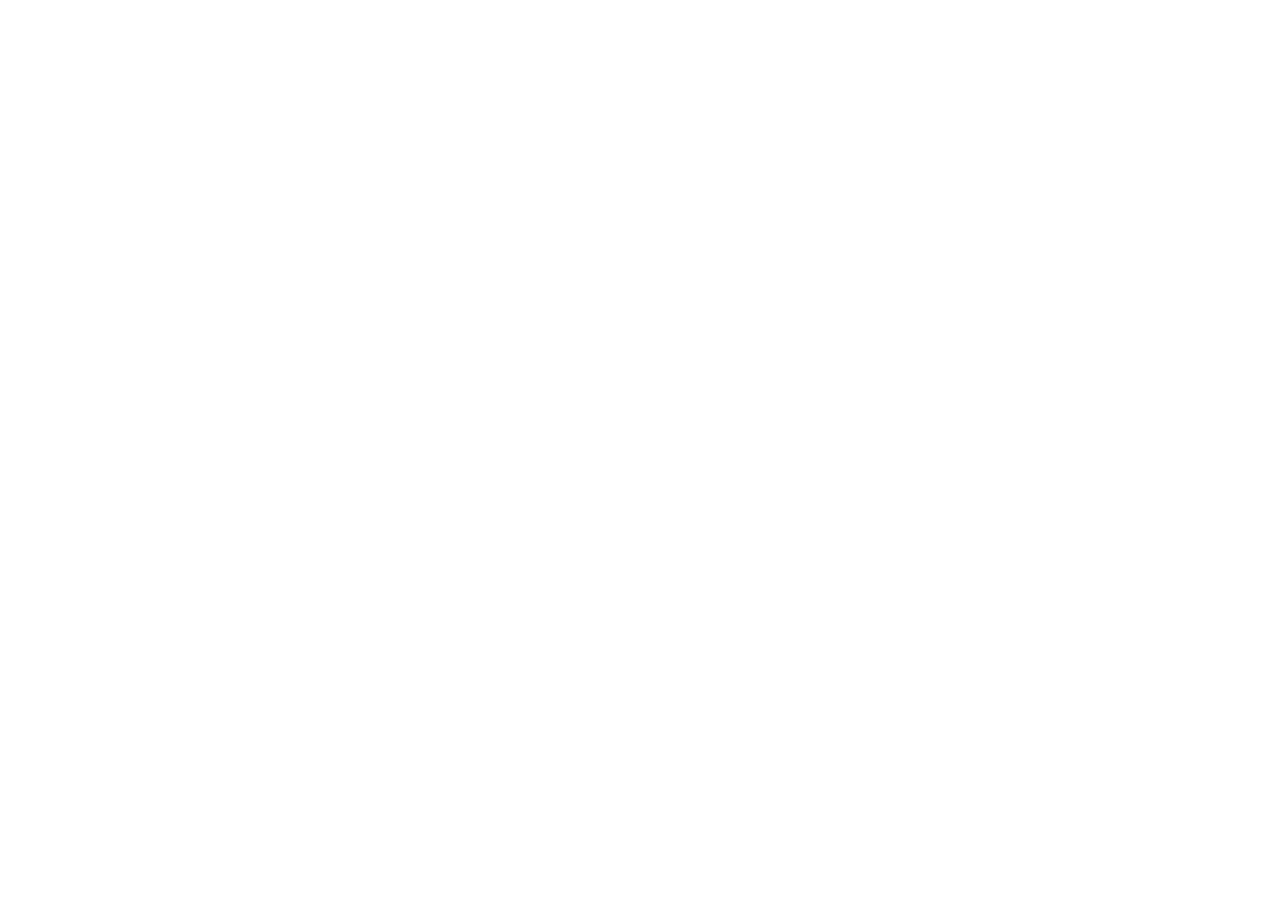
==== index.html @ d44c93f8 "initial commit" ====
<!DOCTYPE html>
<html lang="en">
<head>
    <meta charset="UTF-8">
    <meta name="viewport" content="width=device-width, initial-scale=1.0">
    <title>Home page</title>
</head>
<body>
    
</body>
</html>
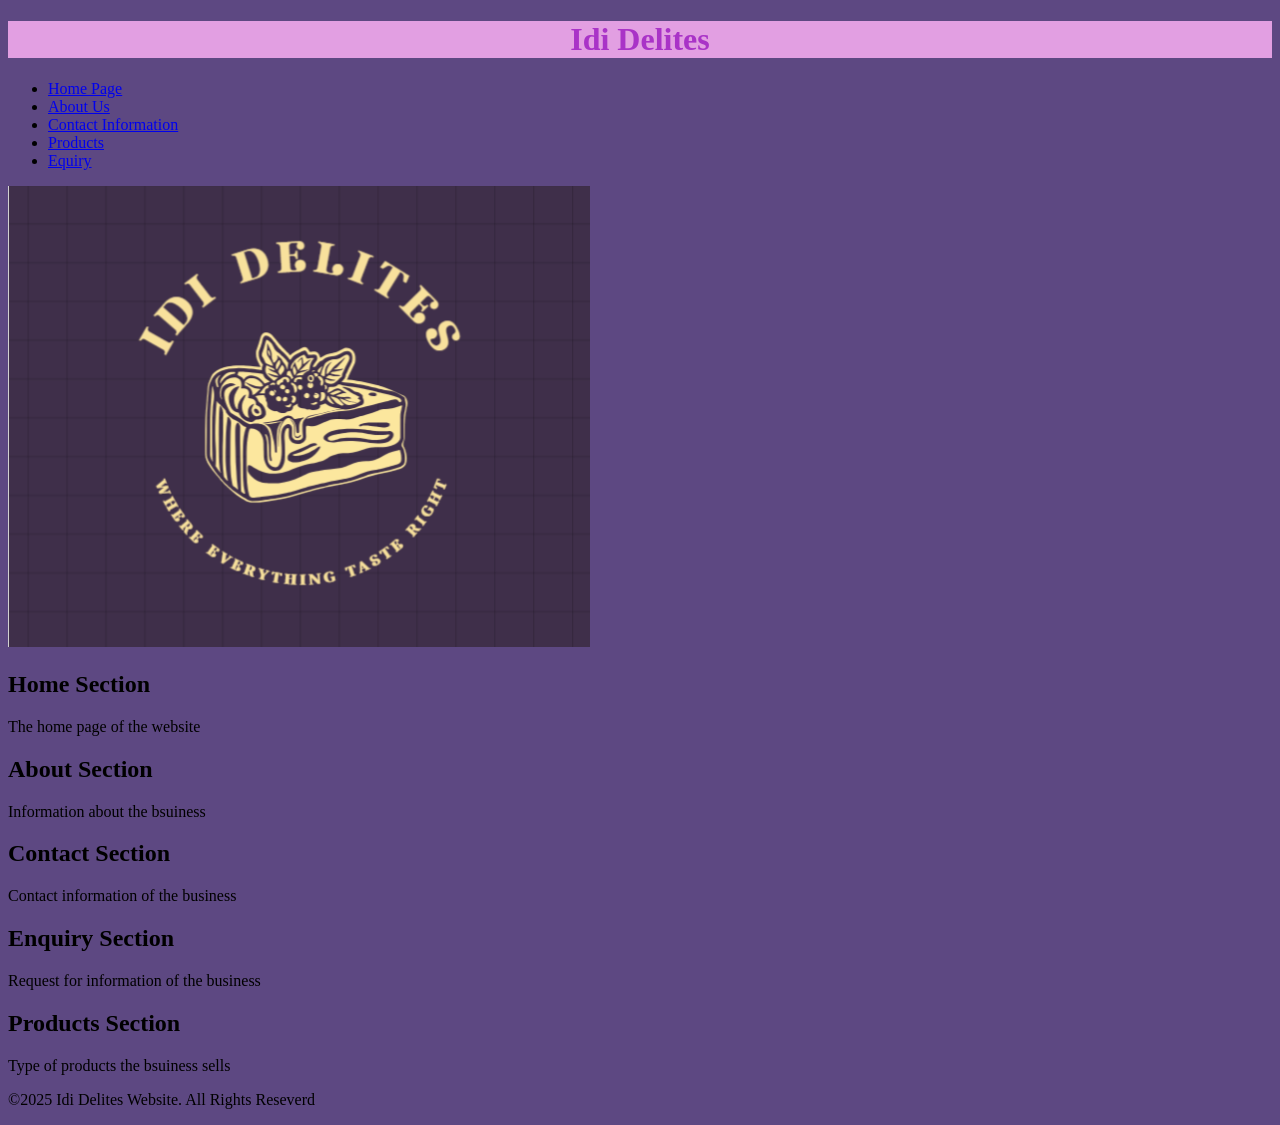
==== commit fb6eb5db: "initial commit" ====
--- a/index.html
+++ b/index.html
@@ -4,8 +4,50 @@
     <meta charset="UTF-8">
     <meta name="viewport" content="width=device-width, initial-scale=1.0">
     <title>Home page</title>
+   <head>
 </head>
-<body>
-    
+<body style="background-color: rgb(93, 72, 130);">
+    <!--The business name-->
+    <header style="background-color: rgb(226, 159, 226); color: rgb(169, 51, 199); text-align: center;"><h1>Idi Delites</h1></header>
+    <!--This is the navigation part of the website-->
+<nav>
+        <ul>
+       <li><a href="index.html">Home Page</a></li> 
+       <li><a href="about.html">About Us</a></li> 
+        <li><a href="contact.html">Contact Information</a></li> 
+        <li><a href="products.html">Products</a></li> 
+        <li><a href="equiry.html">Equiry</a></li> 
+        </ul>
+    </nav>
+    <!--logo of the business-->
+    <img src="idi deletes.PNG" alt="idi Delites; text-align:center">
+
+<main>
+    <!--Different sections of the website-->
+    <section id="home">
+        <h2>Home Section</h2>
+        <p>The home page of the website</p>
+    </section>
+    <section id="about">
+        <h2>About Section</h2>
+        <p>Information about the bsuiness</p>
+    </section>
+    <section id="contact">
+        <h2>Contact Section</h2>
+        <p>Contact information of the business</p>
+    </section>
+    <section id="equiry">
+        <h2>Enquiry Section</h2>
+        <p>Request for information of the business</p>
+    </section>
+    <section id="products">
+        <h2>Products Section</h2>
+        <p>Type of products the bsuiness sells</p>
+    </section>
+
+</main>
+<footer>
+    <p>&copy;2025 Idi Delites Website. All Rights Reseverd</p>
+</footer>
 </body>
 </html>
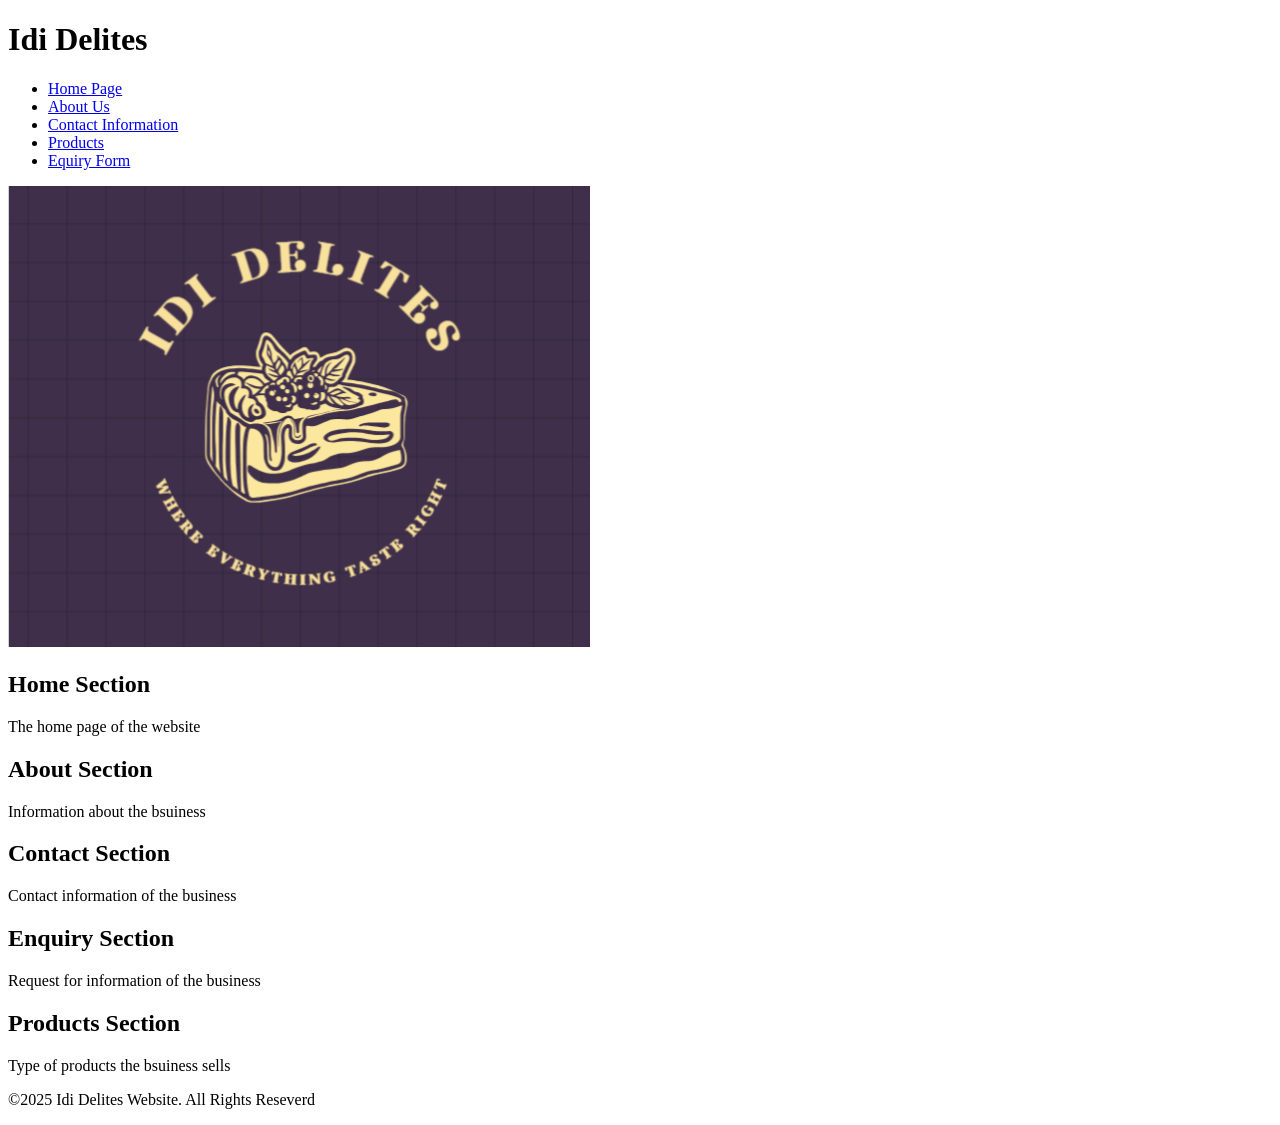
==== commit 9ea34ac6: "initial commit" ====
--- a/index.html
+++ b/index.html
@@ -6,9 +6,9 @@
     <title>Home page</title>
    <head>
 </head>
-<body style="background-color: rgb(93, 72, 130);">
+<body>
     <!--The business name-->
-    <header style="background-color: rgb(226, 159, 226); color: rgb(169, 51, 199); text-align: center;"><h1>Idi Delites</h1></header>
+    <header><h1>Idi Delites</h1></header>
     <!--This is the navigation part of the website-->
 <nav>
         <ul>
@@ -16,11 +16,11 @@
        <li><a href="about.html">About Us</a></li> 
         <li><a href="contact.html">Contact Information</a></li> 
         <li><a href="products.html">Products</a></li> 
-        <li><a href="equiry.html">Equiry</a></li> 
+        <li><a href="equiry.html">Equiry Form</a></li> 
         </ul>
     </nav>
     <!--logo of the business-->
-    <img src="idi deletes.PNG" alt="idi Delites; text-align:center">
+    <img src="images/idi deletes.PNG">
 
 <main>
     <!--Different sections of the website-->
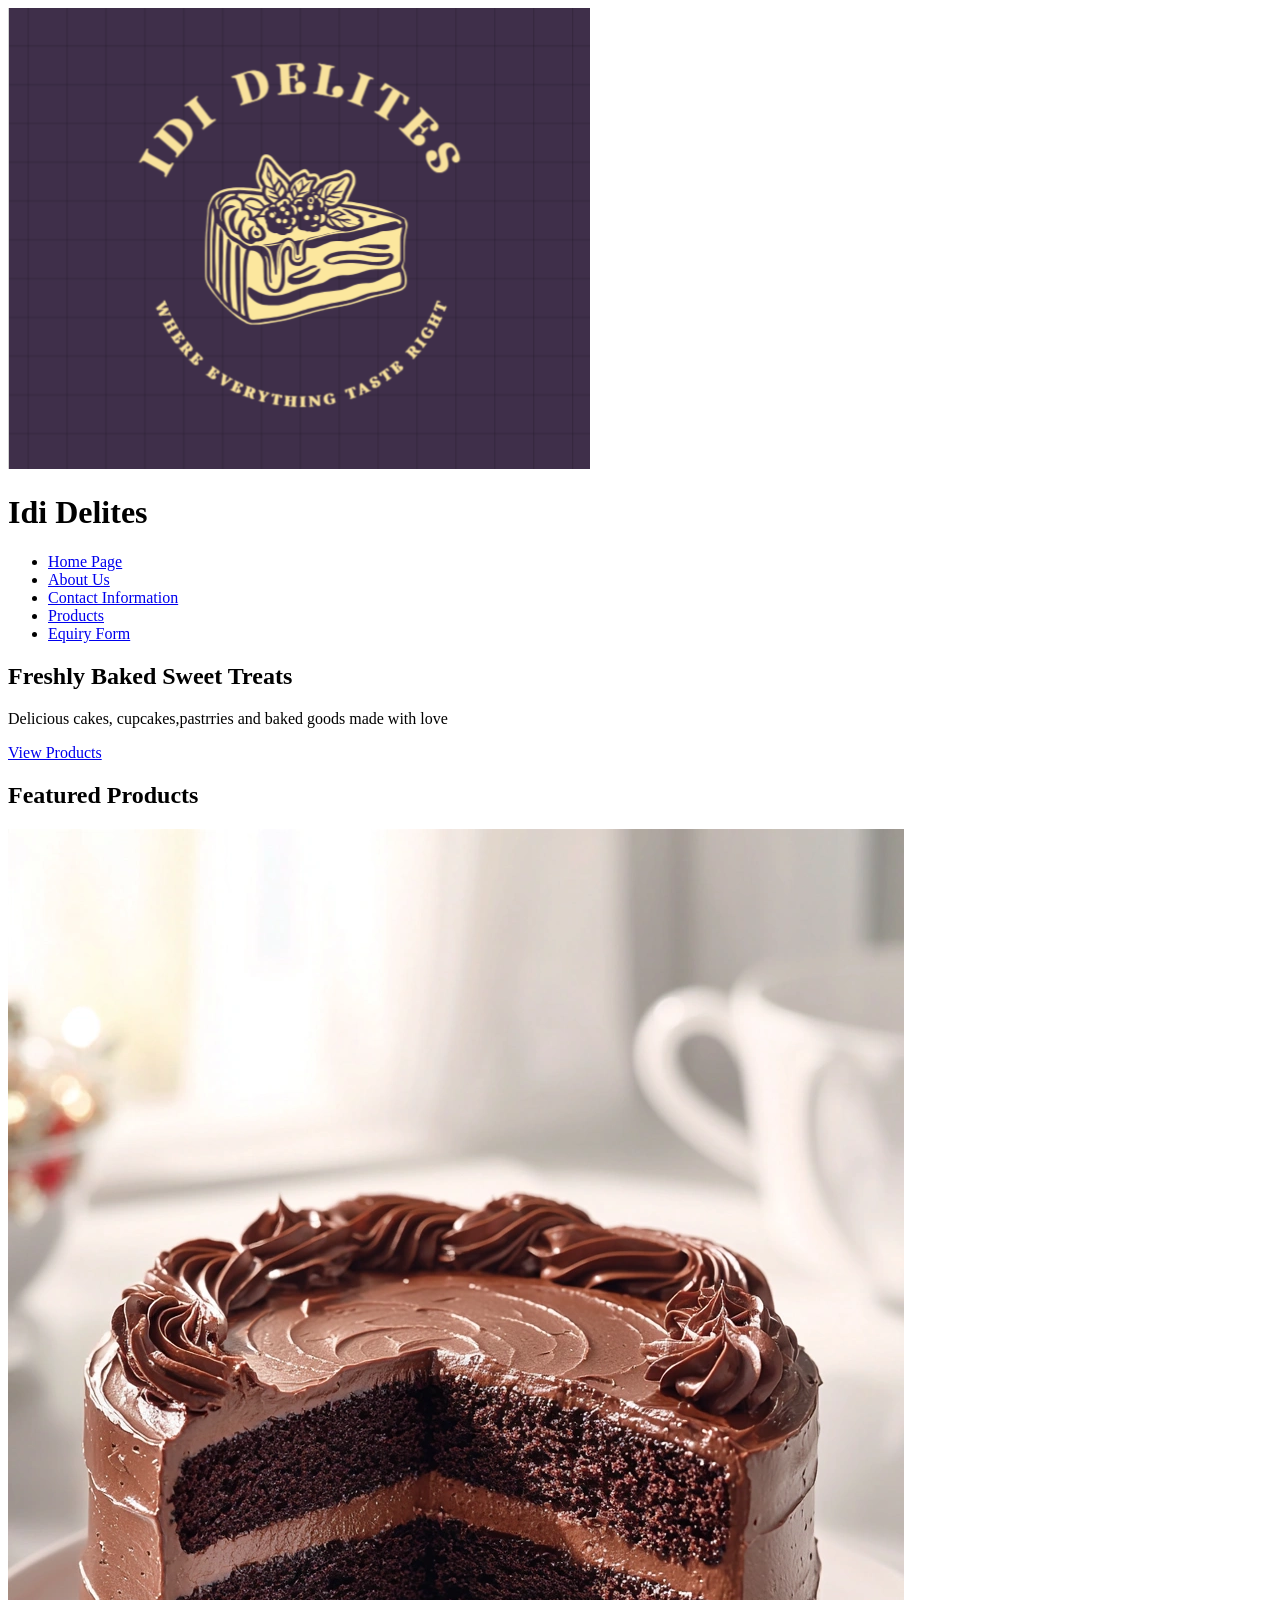
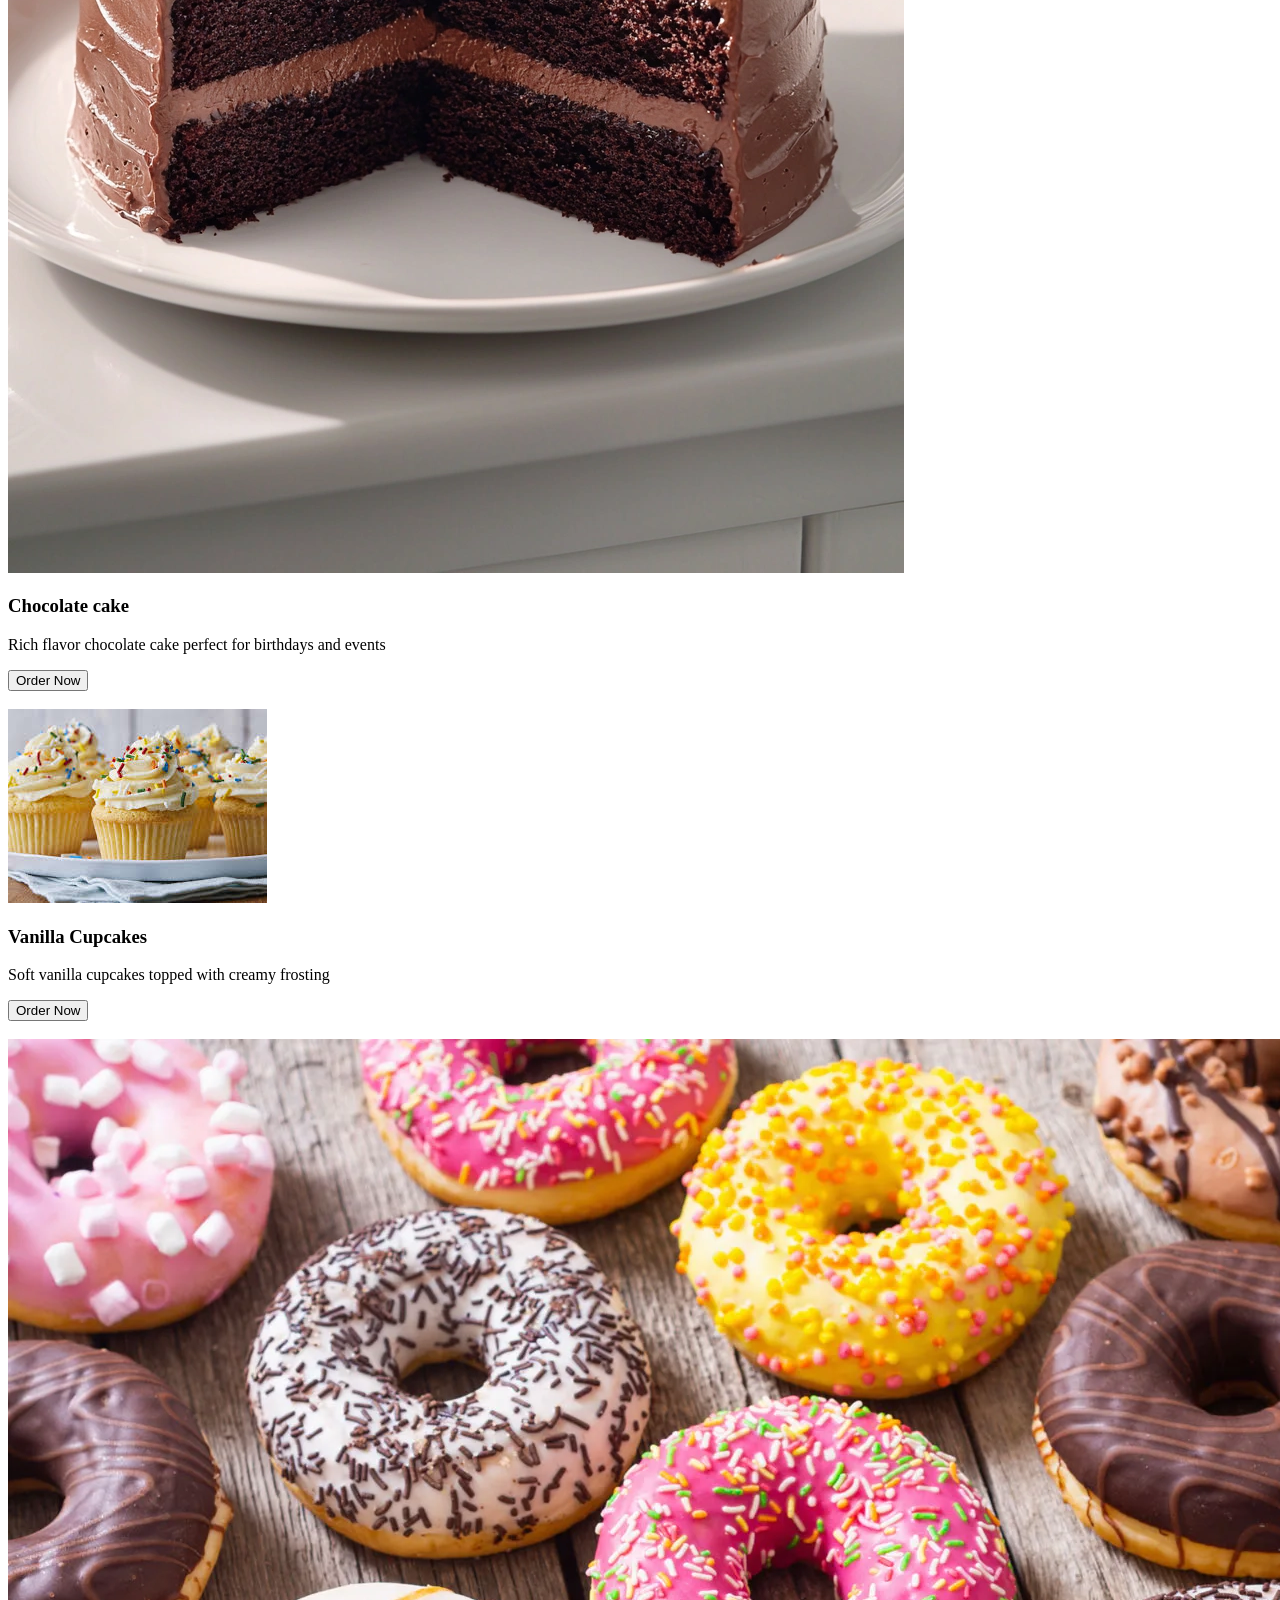
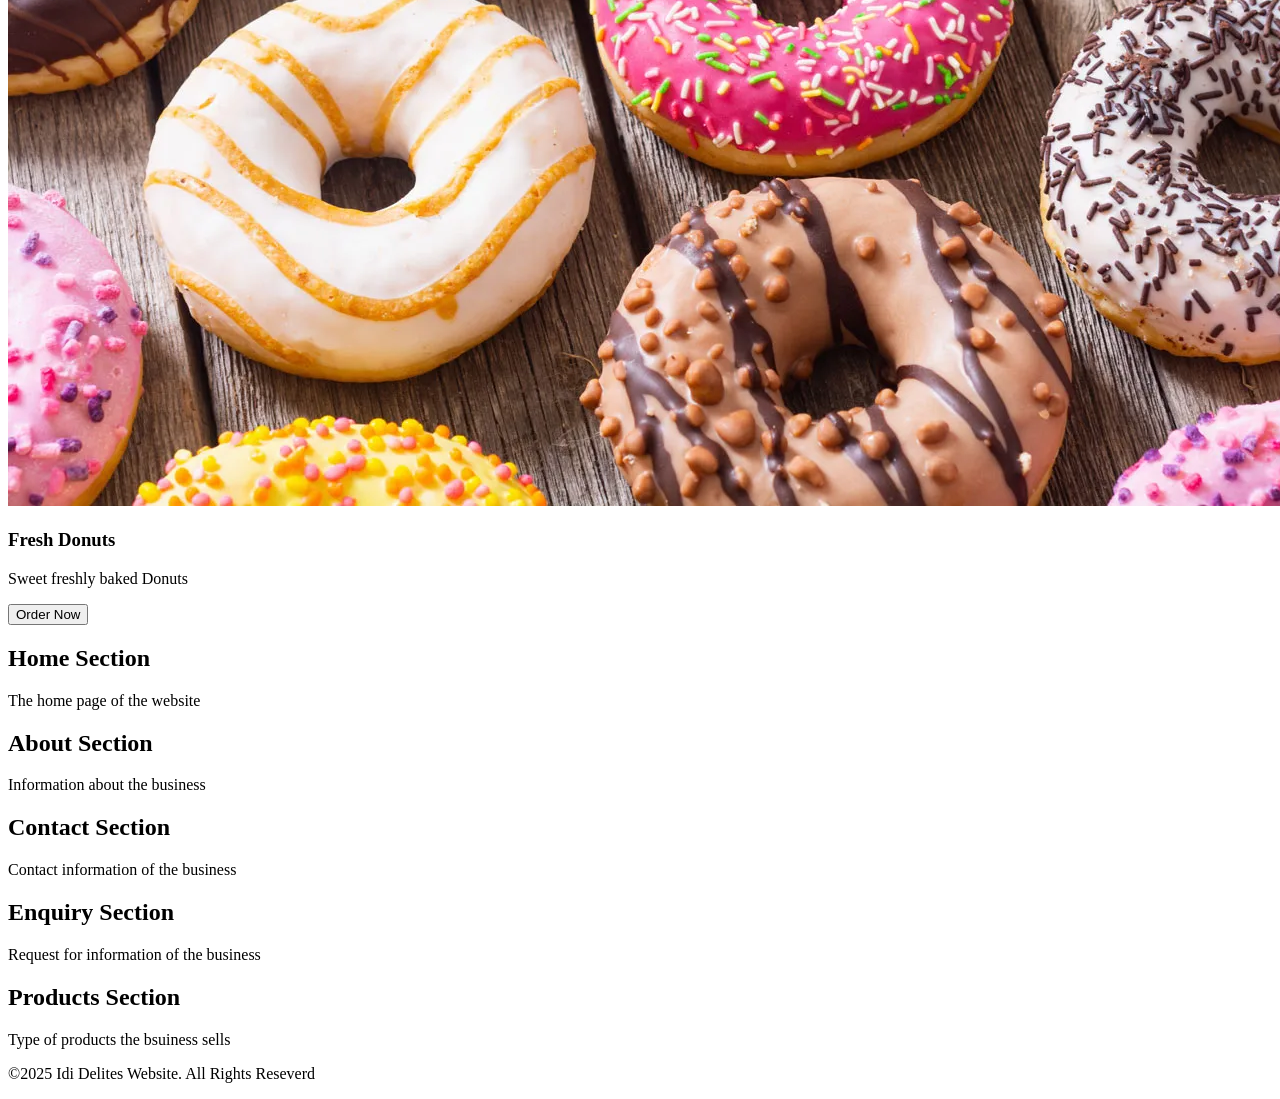
==== commit 18447a3b: "Initial commit: Add HTML project files" ====
--- a/index.html
+++ b/index.html
@@ -4,11 +4,18 @@
     <meta charset="UTF-8">
     <meta name="viewport" content="width=device-width, initial-scale=1.0">
     <title>Home page</title>
-   <head>
+    <link rel="stylesheet" href="style.css">
+   
+    <head>
 </head>
 <body>
-    <!--The business name-->
-    <header><h1>Idi Delites</h1></header>
+    
+    <header>
+         <div class="logo">
+            <img src="images/idi deletes.PNG" alt="Idi Delites Logo">
+            <h1>Idi Delites</h1>
+        </div>
+    </header>
     <!--This is the navigation part of the website-->
 <nav>
         <ul>
@@ -19,8 +26,49 @@
         <li><a href="equiry.html">Equiry Form</a></li> 
         </ul>
     </nav>
-    <!--logo of the business-->
-    <img src="images/idi deletes.PNG">
+
+    <!--Hero section-->
+    <div class="hero">
+        <div class="hero-text">
+            <h2>Freshly Baked Sweet Treats</h2>
+            <p>Delicious cakes, cupcakes,pastrries and baked goods made with love</p>
+
+        <a href="products.html" class="btn">
+            View Products
+        </a>
+
+        </div>
+    </div>
+
+    <!--Featured Products-->
+    <section class="featured-products">
+        <h2>Featured Products</h2>
+        <div class="products-container">
+            <div class="product-card">
+                <img src="images/Chocolate-Cake.webp" alt="Chocolate cakes">
+                <h3>Chocolate cake</h3>
+                <p>Rich flavor chocolate cake perfect for birthdays and events</p>
+                <button>Order Now</button><br><br>
+
+            </div>
+            
+            <div class="product-card">
+                <img src="images/download.jpg" alt="Cupcakes">
+                <h3> Vanilla Cupcakes</h3>
+                <p>Soft vanilla cupcakes topped with creamy frosting</p>
+                <button>Order Now</button><br><br>
+              </div>
+
+              <div class="product-card">
+                <img src="images/doughnuts-donuts.webp" alt="Donuts">
+                <h3>Fresh Donuts</h3>
+                <p>Sweet freshly baked Donuts</p>
+                <button>Order Now</button>
+              </div>
+            
+        </div>
+    </section>
+    
 
 <main>
     <!--Different sections of the website-->
@@ -30,7 +78,7 @@
     </section>
     <section id="about">
         <h2>About Section</h2>
-        <p>Information about the bsuiness</p>
+        <p>Information about the business</p>
     </section>
     <section id="contact">
         <h2>Contact Section</h2>
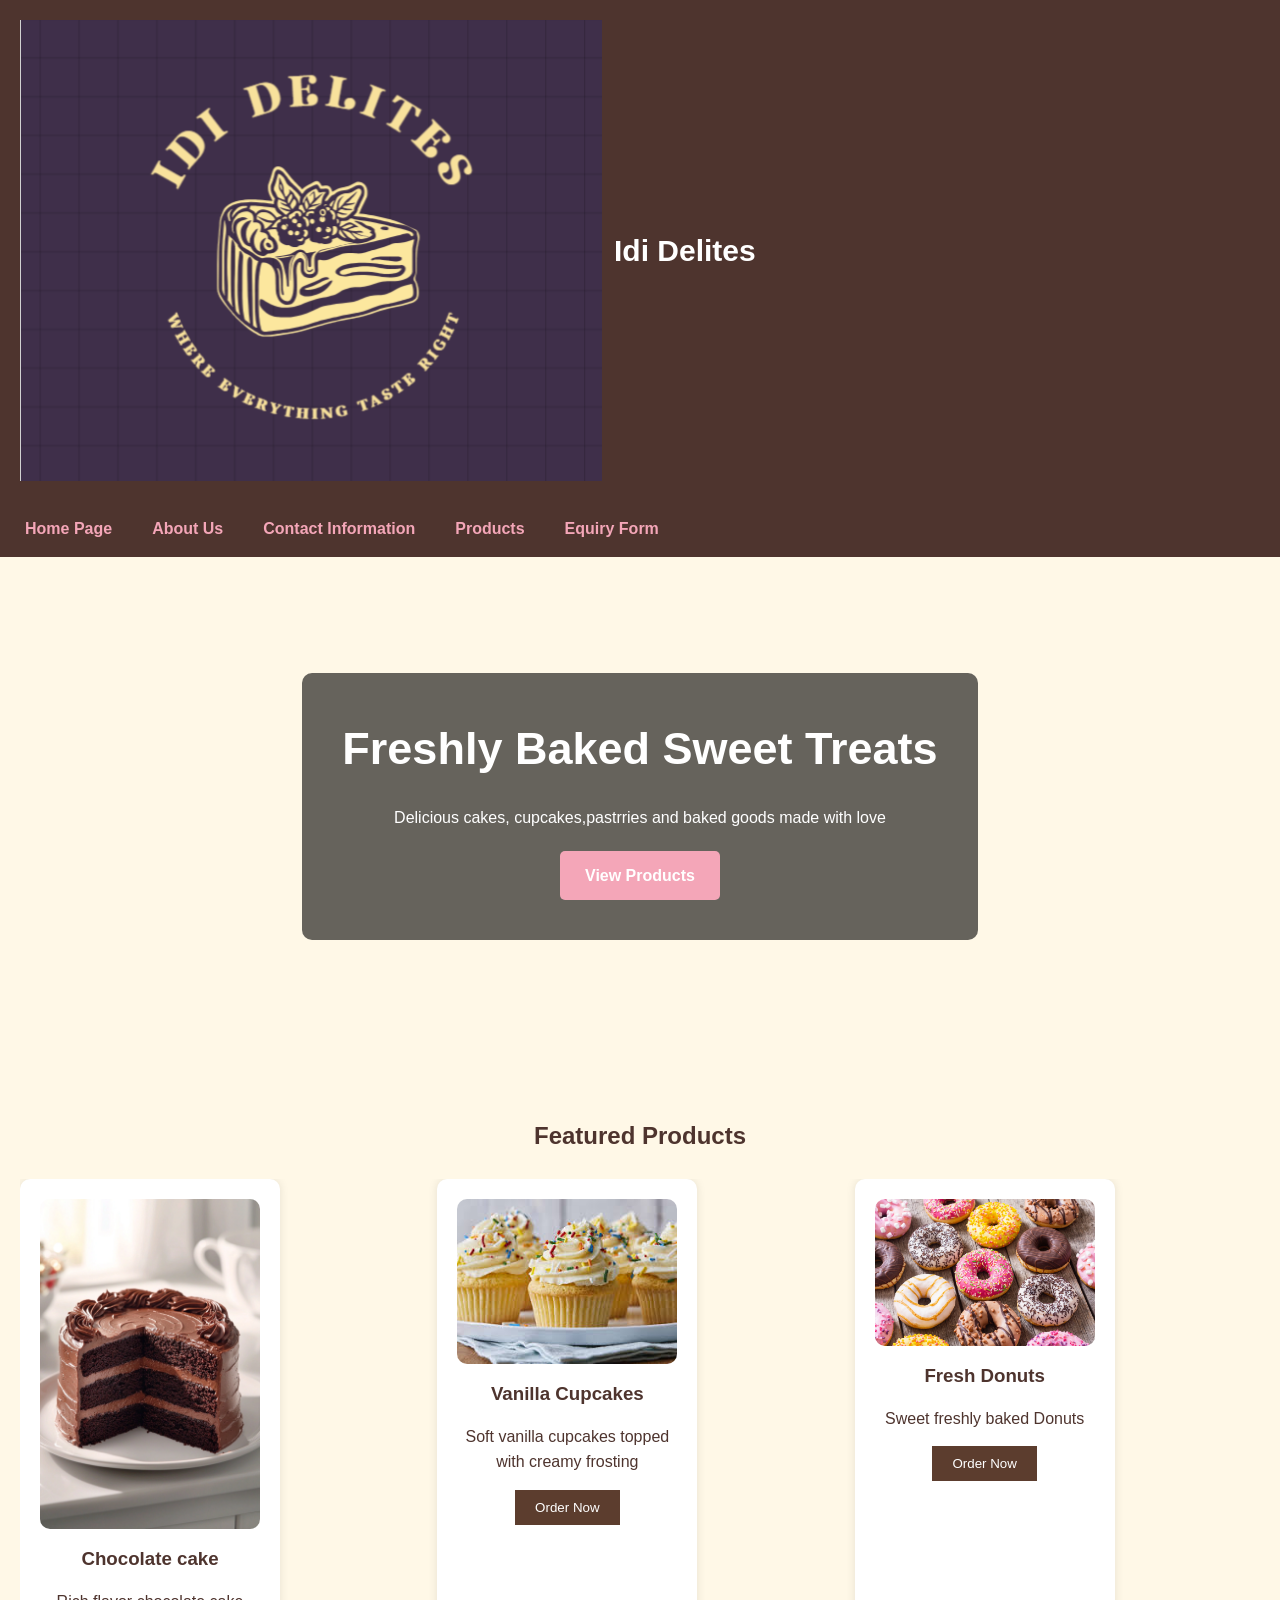
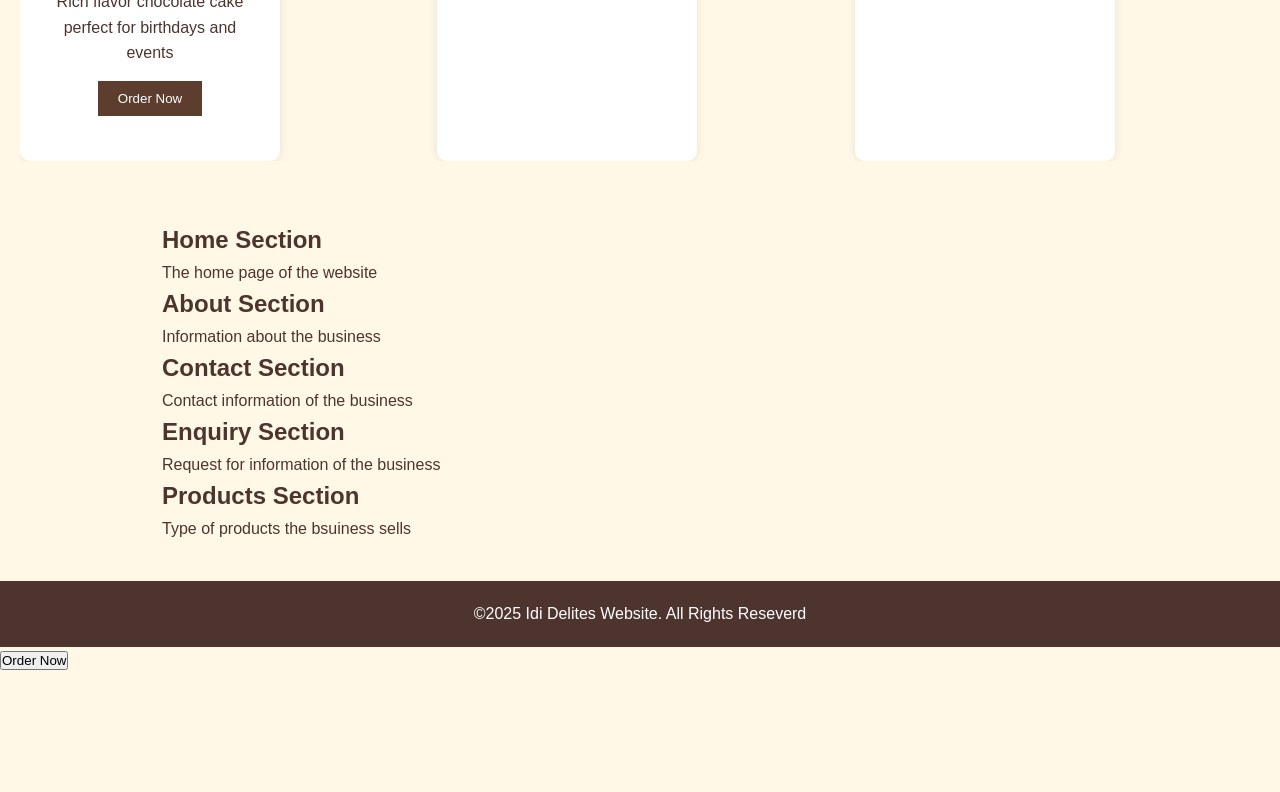
==== commit b65d4b06: "added <section class=script.js></section>" ====
--- a/index.html
+++ b/index.html
@@ -4,7 +4,7 @@
     <meta charset="UTF-8">
     <meta name="viewport" content="width=device-width, initial-scale=1.0">
     <title>Home page</title>
-    <link rel="stylesheet" href="style.css">
+    <link rel="stylesheet" href="css/style.css">
    
     <head>
 </head>
@@ -97,5 +97,17 @@
 <footer>
     <p>&copy;2025 Idi Delites Website. All Rights Reseverd</p>
 </footer>
+
+<button class="orderBtn">Order Now</button>
+
+<section class="featured-products fade-in"></section>
+
+<section class="review fade-in"></section>
+
+<script src="script.js"></script>
+
+
+
+
 </body>
 </html>
--- a/css/style.css
+++ b/css/style.css
@@ -0,0 +1,322 @@
+/*Reset*/
+* {
+    margin: 0;
+    padding: 0;
+    box-sizing: border-box;
+}
+
+/*Body*/
+body {
+    font-family: Arial, sans-serif;
+    font-size: 1 rem;
+    line-height: 1.6;
+    background-color:#FFF8E7;
+    color:#4e342e;
+}
+
+/*Header*/
+header{
+    background-color: #4e342e;
+    color: white;
+    display:flex;
+    justify-content: space-between;
+    align-items: center;
+    padding: 20px;
+    flex-wrap: wrap;
+    gap: 12px;
+}
+.logo{
+    display: flex;
+    align-items: center;
+    gap: 12px;
+}
+.logo h1{
+    font-size: 30px;
+}
+/*Navigation*/
+nav{
+    background-color: #4e342e;
+    width: 100%;
+    padding: 15px;
+}
+nav ul{
+    list-style: none;
+    display: flex;
+    gap:20px;
+    flex-wrap: wrap;
+}
+nav ul li a{
+    color: #F4A6B8;
+    text-decoration: none;
+    font-weight: bold;
+    padding: 8px 10px;
+    border-radius: 6px;
+}
+nav ul li a:hover{
+    color: #F4A68B;
+}
+.page-banner{
+    padding: 28px 20px;
+    margin-top: 8px;
+    margin-bottom: 20px;
+    text-align: center;
+    width: 100%;
+}
+
+main{
+    max-width: 980px;
+    margin: 0 auto;
+    padding: 0 12px 40px;
+}
+
+/*Hero Section*/
+.hero{
+    height: 500px;
+    background-image: url("images/Chocolate-Cake.jpg");
+    background-size: cover;
+    background-position: center;
+    display: flex;
+    justify-content: center;
+    align-items: center;
+}
+.hero-text{
+    background-color: rgb(0,0,0,0.6);
+    color: white;
+    padding: 40px;
+    border-radius: 10px;
+    text-align: center;
+}
+.hero-text h2{
+    font-size: 45px;
+    margin-bottom: 20px;
+}
+.hero-text p{
+    margin-bottom: 20px;
+}
+.btn{
+    display: inline-block;
+    background-color: #f4a6b8;
+    color: white;
+    padding: 12px 25px;
+    text-decoration: none;
+    border-radius: 5px;
+    font-weight: bold;
+    transition: 0.3s;
+}
+.btn:hover{
+    background-color: #e88ba0;
+}
+.btn:active{
+    transform: scale(0.95);
+}
+    
+
+/*Products Section*/
+.featured-products, .products-page{
+    padding: 60px 20px;
+    text-align: center;
+}
+
+.featured-products h2{
+    margin-bottom: 24px;
+}
+
+.products-container, .products-page{
+    display: grid;
+    grid-template-columns: repeat(3, 1fr);
+    justify-content: center;
+    gap: 12px;
+    flex-wrap: nowrap;
+    overflow-x: auto;
+    -webkit-overflow-scrolling: touch;
+    margin: 0 auto;
+}
+
+.product-card{
+    background-color: white;
+    flex: 0 0 260px;
+    max-width: 260px;
+    padding: 20px;
+    border-radius: 10px;
+    box-shadow: 0px 0px 10px rgba(0,0,0,0.1);
+}
+
+.product-card img{
+    width: 100%;
+    max-width: 220px;
+    height: auto;
+    object-fit: cover;
+    display: block;
+    margin: 0 auto;
+    border-radius: 10px;
+}
+
+.product-card h3{
+    margin-top: 15px;
+}
+
+.product-card p{
+    margin: 15px 0;
+}
+
+.product-card button{
+    background-color: #5c3d2e;
+    color: white;
+    border: none;
+    padding: 10px 20px;
+    cursor: pointer;
+}
+
+.product-card button :hover{
+    background-color: #e88ba0;
+    color: white;
+}
+.product-card button:active{
+    transform: scale(0.95);
+}
+
+/*About Us*/
+.about-preview, .about-container{
+    padding: 60px 20px;
+    text-align: center;
+}
+
+.about-container{
+    display: flex;
+    flex-direction: column;
+    align-items: center;
+    gap: 20px;
+}
+
+.about-image img{
+    width: 100%;
+    max-width: 400px;
+    height: auto;
+    border-radius: 10px;
+    box-shadow: 0px 4px 8px rgba(0,0,0,0.2);
+}
+
+.about-content{
+    max-width: 800px;
+    padding: 0 12px;
+    text-align: center;
+}
+
+.about-container p{
+    margin-top: 20px;
+    line-height: 1.8;
+}
+
+/*Contact Us*/
+.contact-container{
+    display: flex;
+    justify-content: center;
+    margin: 40px;
+    padding: 60px 20px;
+    flex-wrap: wrap;
+ }
+
+.contact-info input, .contact-info textarea{
+    background-color: white;
+    padding: 30px;
+    border-radius: 10px;
+    width: 350px;
+}
+
+.contact-form input, .contact-form textarea{
+    width: 100%;
+    padding: 12px;
+    margin-bottom: 15px;
+}
+
+.contact-form button{
+    width: 100%;
+    padding: 12px;
+    background-color: #f4a6b8;
+    color: white;
+    border: none;
+}
+.contact-form button:hover{
+    background-color: #f4a6b8;
+    color: white;
+}
+.contact-form button:active{
+    transform: scale(0.98);
+}
+
+/*Enqiry Form*/
+.enquiry-container{
+    display: flex;
+    flex-direction: column;
+    align-items: center;
+    justify-content: center;
+    padding: 60px 20px;
+    width: 100%;
+}
+
+.enquiry-container form{
+    background-color: white;
+    width: 500px;
+    padding: 30px;
+    border-radius: 10px;
+}
+
+.enquiry-container input, .enquiry-container textarea{
+    width: 100%;
+    padding: 12px;
+    margin-bottom: 15px;
+}
+
+.enquiry-container button{
+    width: 100%;
+    padding: 12px;
+    background-color: #f4a6b8;
+    color: white;
+    border: none;
+}
+
+/*Footer*/
+footer{
+    background-color:#4e342e;
+    color: white;
+    text-align: center;
+    padding: 20px;
+    width: 100vw;
+    margin-left: calc(-50vw + 50%);
+}
+
+/*Responsive Dessign*/
+/*Tablets*/
+@media screen and  (max-width:768px){
+    header{
+        flex-direction: column;
+    }
+    .products-container, .products-page{
+        grid-template-columns: repeat(2, 1fr);
+    }
+    
+    nav ul{
+        flex-direction: column;
+        text-align: center;
+        margin-top: 15px;
+    }
+    .hero-text h2{
+        font-size: 30px;
+    }
+}
+/*Mobile*/
+@media screen and (max-width: 480px){
+    .products-container, .products-page{
+        grid-template-columns:1fr;
+    }
+    .hero-text h2{
+        font-size: 24px;
+    }
+    .hero-text p{
+        font-size: 16px;
+    }
+    .btn{
+        display: block;
+        width: 100%;
+}
+}
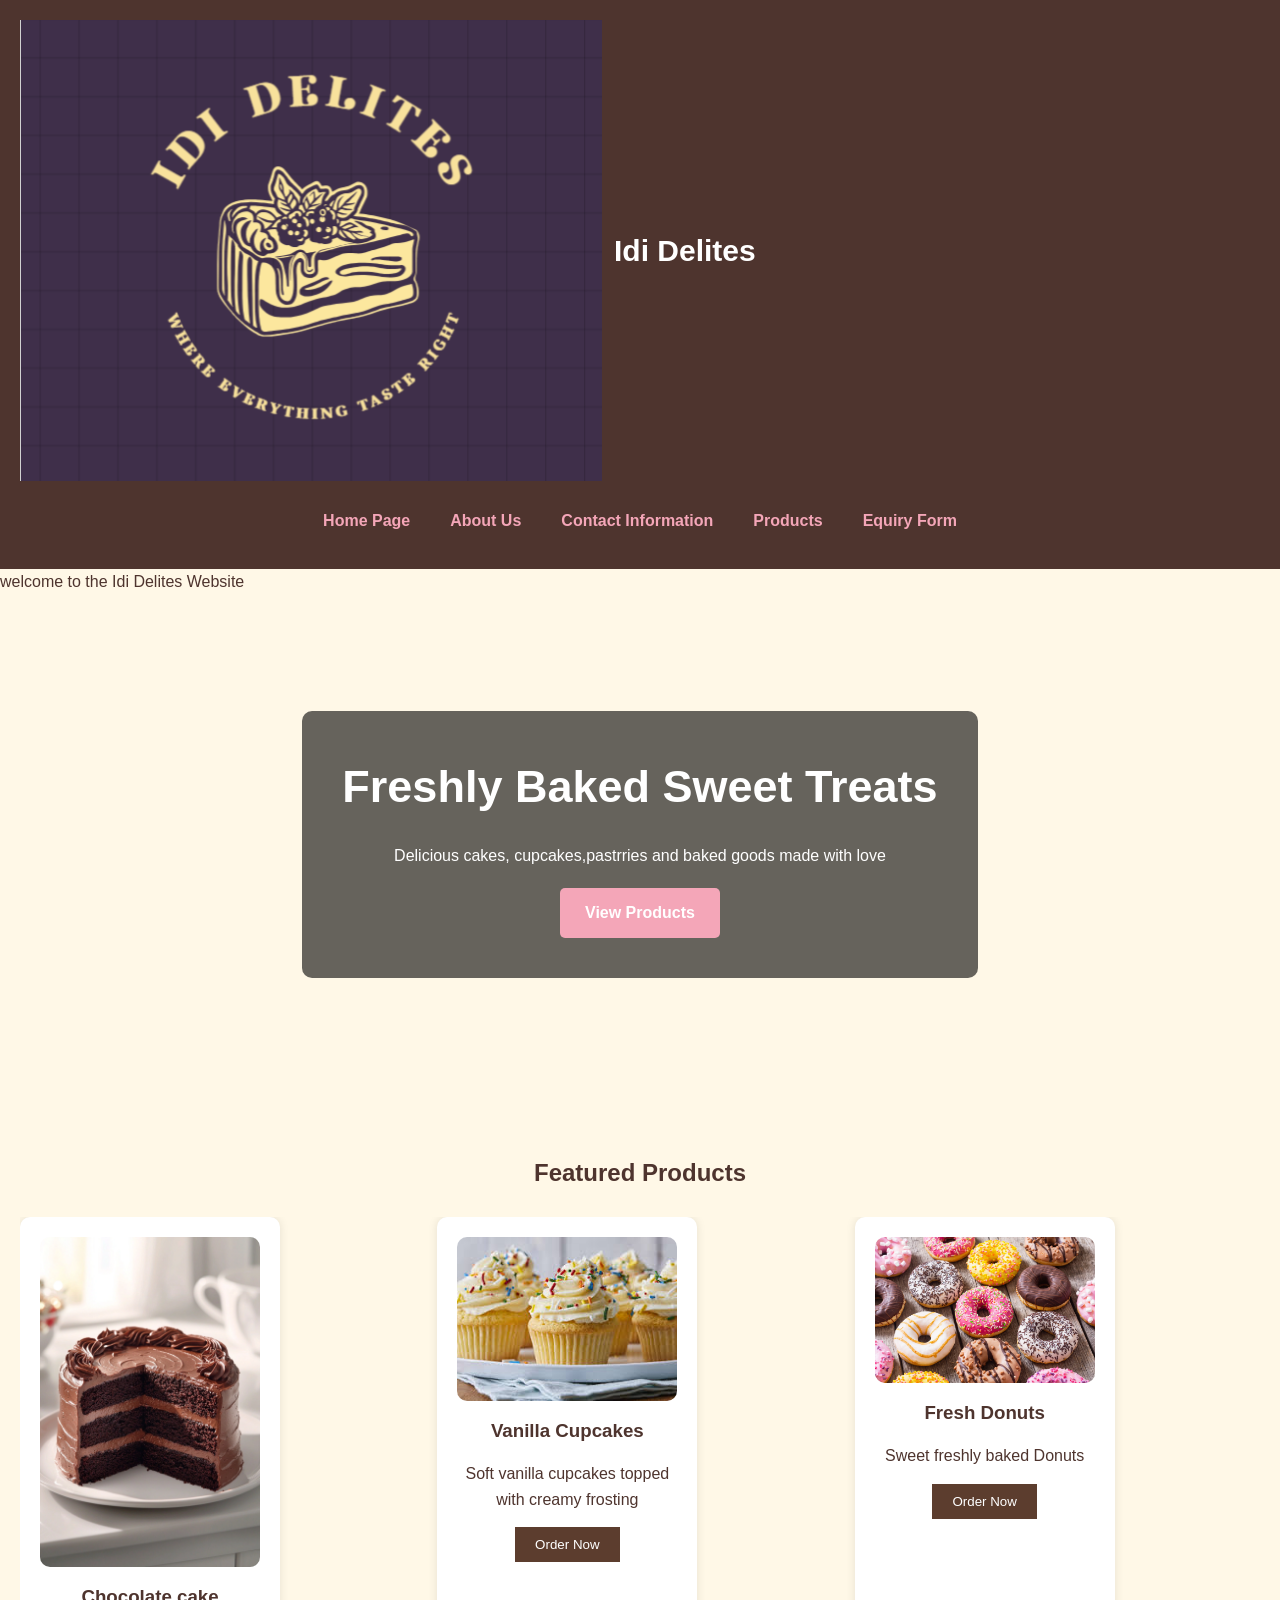
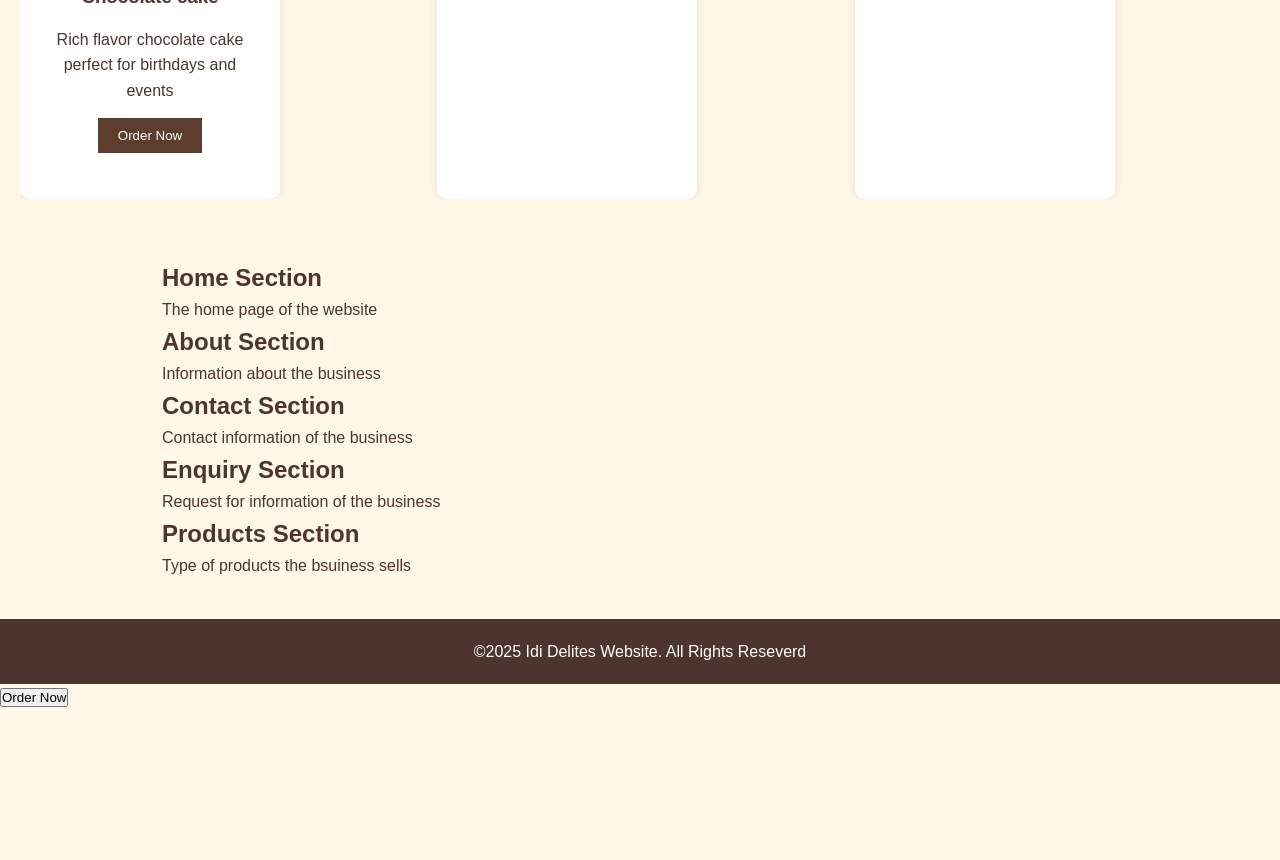
==== commit 7a845d94: "added id=welcomeBanner" ====
--- a/index.html
+++ b/index.html
@@ -5,8 +5,6 @@
     <meta name="viewport" content="width=device-width, initial-scale=1.0">
     <title>Home page</title>
     <link rel="stylesheet" href="css/style.css">
-   
-    <head>
 </head>
 <body>
     
@@ -15,17 +13,25 @@
             <img src="images/idi deletes.PNG" alt="Idi Delites Logo">
             <h1>Idi Delites</h1>
         </div>
+        <button class="nav-toggle" aria-label="Toggle navigation">
+            <span></span>
+            <span></span>
+            <span></span>
+        </button>
+        <nav class="main-nav">
+            <ul>
+                <li><a href="index.html">Home Page</a></li>
+                <li><a href="about.html">About Us</a></li>
+                <li><a href="contact.html">Contact Information</a></li>
+                <li><a href="products.html">Products</a></li>
+                <li><a href="equiry.html">Equiry Form</a></li>
+            </ul>
+        </nav>
     </header>
-    <!--This is the navigation part of the website-->
-<nav>
-        <ul>
-       <li><a href="index.html">Home Page</a></li> 
-       <li><a href="about.html">About Us</a></li> 
-        <li><a href="contact.html">Contact Information</a></li> 
-        <li><a href="products.html">Products</a></li> 
-        <li><a href="equiry.html">Equiry Form</a></li> 
-        </ul>
-    </nav>
+
+    <div id="welcomeBanner">
+        welcome to the Idi Delites Website
+    </div>
 
     <!--Hero section-->
     <div class="hero">
@@ -104,7 +110,7 @@
 
 <section class="review fade-in"></section>
 
-<script src="script.js"></script>
+<script src="js/script.js"></script>
 
 
 
--- a/css/style.css
+++ b/css/style.css
@@ -37,13 +37,14 @@
 nav{
     background-color: #4e342e;
     width: 100%;
-    padding: 15px;
+    padding: 15px 0;
 }
 nav ul{
     list-style: none;
     display: flex;
     gap:20px;
     flex-wrap: wrap;
+    justify-content: center;
 }
 nav ul li a{
     color: #F4A6B8;
@@ -55,12 +56,65 @@
 nav ul li a:hover{
     color: #F4A68B;
 }
+.nav-toggle{
+    display: none;
+    background: none;
+    border: none;
+    cursor: pointer;
+    padding: 10px;
+    width: 44px;
+    height: 44px;
+    position: relative;
+}
+.nav-toggle span{
+    display: block;
+    width: 100%;
+    height: 4px;
+    margin: 6px 0;
+    background-color: #F4A6B8;
+    border-radius: 4px;
+    transition: transform 0.3s ease, opacity 0.3s ease;
+}
+.main-nav{
+    overflow: hidden;
+    transition: max-height 0.3s ease;
+}
+.main-nav.active{
+    max-height: 400px;
+}
 .page-banner{
     padding: 28px 20px;
     margin-top: 8px;
     margin-bottom: 20px;
     text-align: center;
     width: 100%;
+}
+
+@media (max-width: 768px) {
+    header{
+        justify-content: space-between;
+        align-items: center;
+        gap: 10px;
+    }
+    .nav-toggle{
+        display: block;
+    }
+    .main-nav{
+        max-height: 0;
+    }
+    .main-nav.active{
+        max-height: 320px;
+    }
+    nav ul{
+        flex-direction: column;
+        align-items: center;
+        gap: 12px;
+        padding: 12px 0;
+    }
+    nav ul li a{
+        width: 100%;
+        text-align: center;
+    }
 }
 
 main{
@@ -319,4 +373,34 @@
         display: block;
         width: 100%;
 }
+}
+
+.fade-in{
+     opacity: 0;
+     transform: translateY(30px);
+     transition: all 0.8s ease;
+}
+
+.fade-in.show{
+    opacity: 1;
+    transform: translateY(0);
+}
+
+.missio-hover{
+    transition: 0.3s;
+    cursor: pointer;
+}
+
+.mission-hover:hover{
+    transform:translateY(-10px);
+}
+
+#SearchInput{
+    width: 80%;
+    max-width:400px;
+    padding: 12px;
+    display:block;
+    margin:20px auto;
+    border:2px solid #c68e17;
+    border-radius:5px;
 }
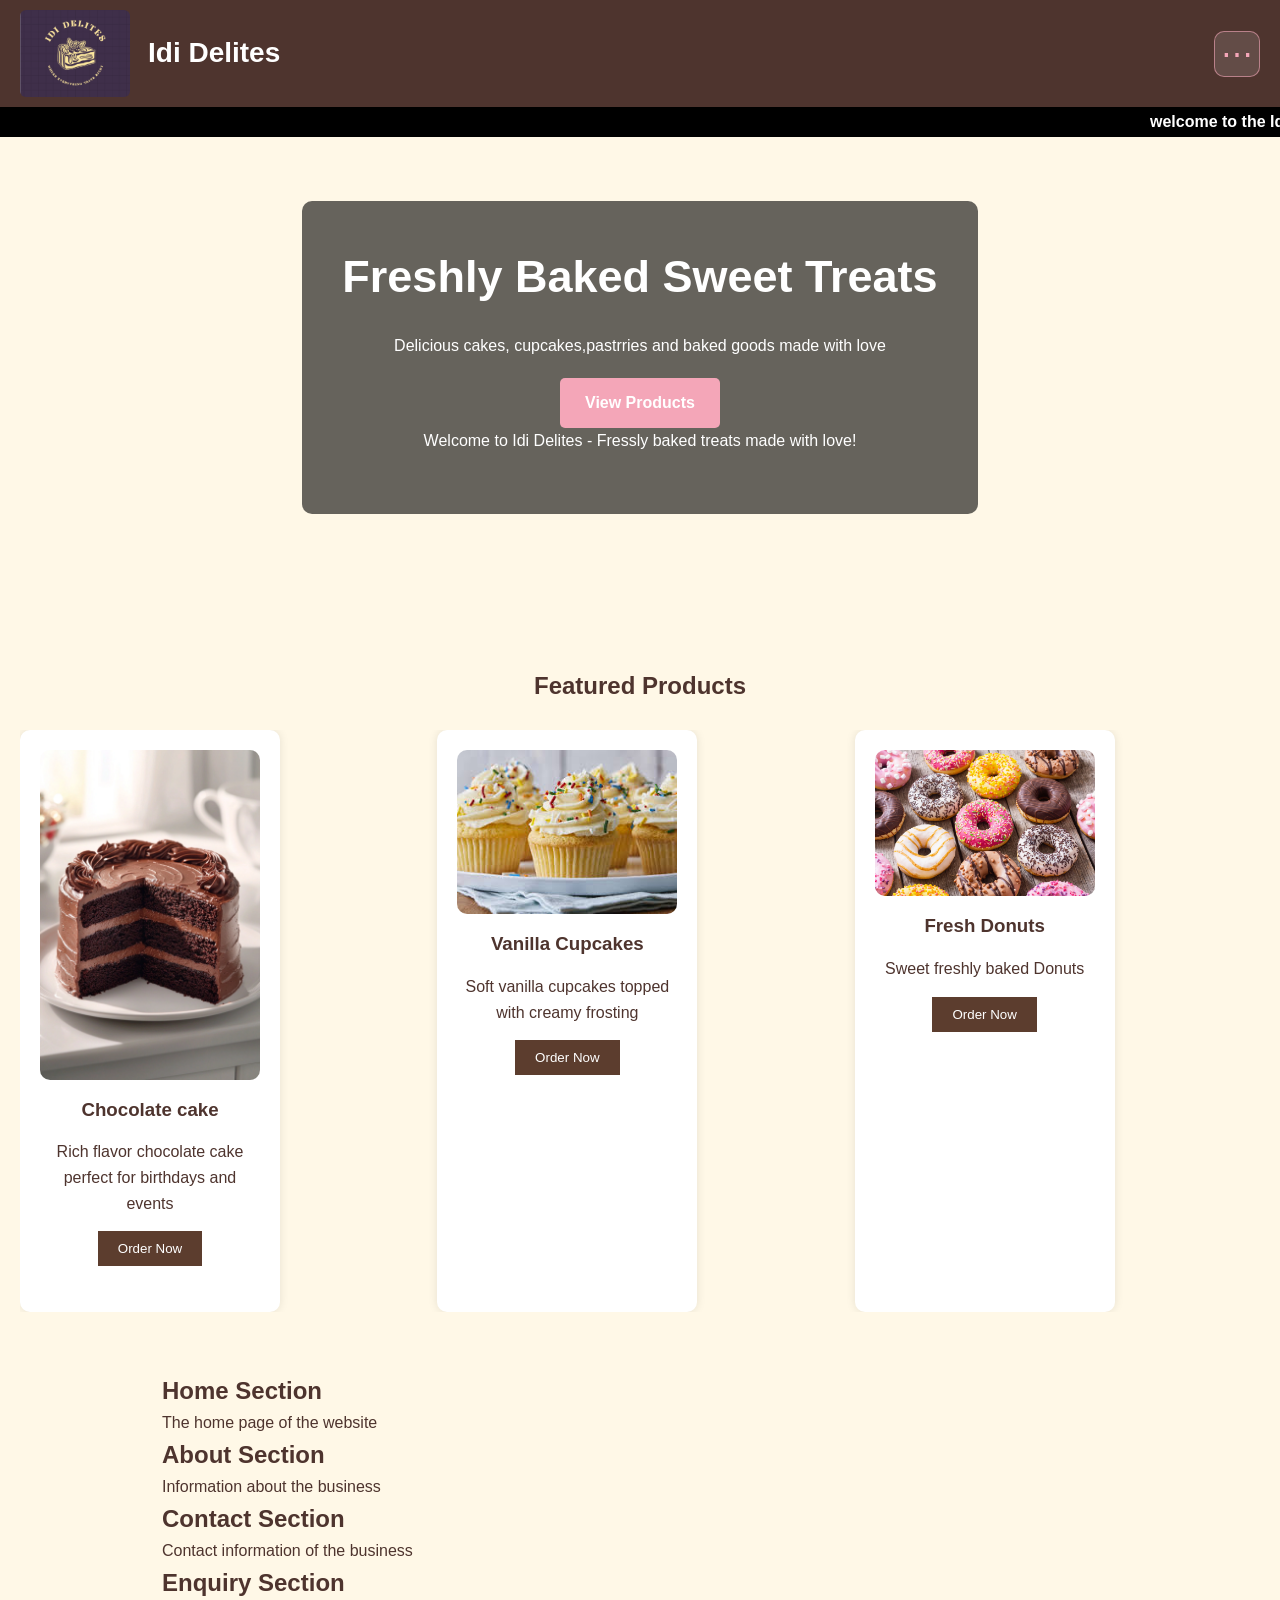
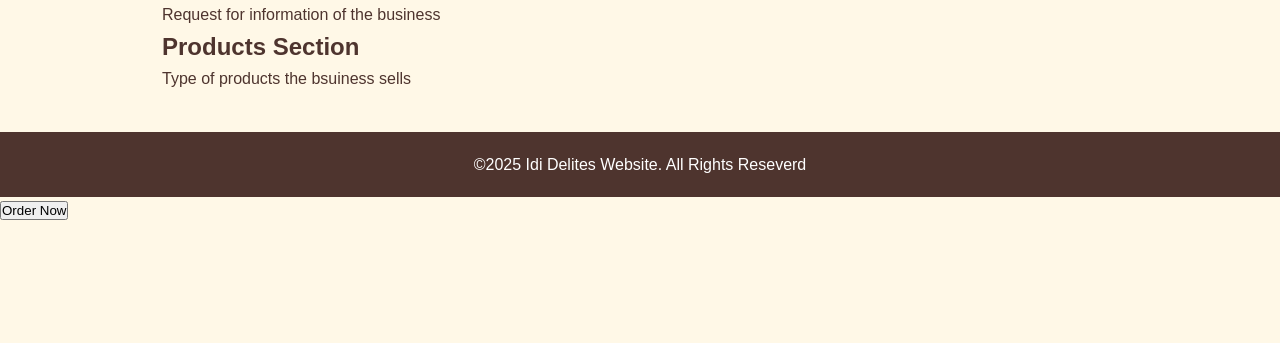
==== commit 07a0cd3c: "Initial commit: Add HTML project files" ====
--- a/index.html
+++ b/index.html
@@ -30,7 +30,7 @@
     </header>
 
     <div id="welcomeBanner">
-        welcome to the Idi Delites Website
+        <span class="welcome-text">welcome to the Idi Delites Website</span>
     </div>
 
     <!--Hero section-->
--- a/css/style.css
+++ b/css/style.css
@@ -18,70 +18,122 @@
 header{
     background-color: #4e342e;
     color: white;
-    display:flex;
+    display: flex;
     justify-content: space-between;
     align-items: center;
-    padding: 20px;
-    flex-wrap: wrap;
-    gap: 12px;
+    padding: 10px 20px;
+    flex-wrap: nowrap;
+    gap: 20px;
+    position: relative;
 }
 .logo{
     display: flex;
     align-items: center;
-    gap: 12px;
+    gap: 10px;
+    flex-shrink: 0;
+}
+.logo img{
+    width: 110px; /* bigger logo */
+    height: auto;
+    display: block;
+    border-radius: 6px;
 }
 .logo h1{
-    font-size: 30px;
+    font-size: 1.75rem;
+    margin: 0;
+    padding: 0 8px;
+    white-space: nowrap;
 }
 /*Navigation*/
 nav{
-    background-color: #4e342e;
-    width: 100%;
-    padding: 15px 0;
-}
+    background-color: transparent;
+    width: auto;
+    padding: 0;
+    display: flex;
+    justify-content: flex-end;
+}
+
 nav ul{
     list-style: none;
     display: flex;
-    gap:20px;
-    flex-wrap: wrap;
-    justify-content: center;
+    gap: 18px;
+    flex-wrap: nowrap;
+    align-items: center;
+    margin: 0;
+    padding: 0;
 }
 nav ul li a{
     color: #F4A6B8;
     text-decoration: none;
-    font-weight: bold;
-    padding: 8px 10px;
+    font-weight: 700;
+    padding: 10px 14px;
     border-radius: 6px;
+    font-size: 1.05rem;
+    white-space: nowrap;
 }
 nav ul li a:hover{
     color: #F4A68B;
 }
 .nav-toggle{
-    display: none;
-    background: none;
-    border: none;
+    display: flex !important;
+    flex-direction: column;
+    justify-content: center;
+    align-items: center;
+    background: rgba(255, 255, 255, 0.1);
+    border: 1px solid rgba(244, 166, 184, 0.6);
+    border-radius: 10px;
     cursor: pointer;
-    padding: 10px;
-    width: 44px;
-    height: 44px;
+    padding: 8px;
+    width: 46px;
+    height: 46px;
     position: relative;
+    z-index: 5;
+    flex-shrink: 0;
 }
 .nav-toggle span{
     display: block;
-    width: 100%;
-    height: 4px;
-    margin: 6px 0;
+    width: 28px;
+    height: 5px;
+    margin: 4px 0;
     background-color: #F4A6B8;
     border-radius: 4px;
     transition: transform 0.3s ease, opacity 0.3s ease;
 }
+.nav-toggle:hover{
+    background: rgba(255, 255, 255, 0.2);
+}
+.nav-toggle.open span:nth-child(1){
+    transform: translateY(10px) rotate(45deg);
+}
+.nav-toggle.open span:nth-child(2){
+    opacity: 0;
+}
+.nav-toggle.open span:nth-child(3){
+    transform: translateY(-10px) rotate(-45deg);
+}
+.nav-toggle.open span:nth-child(1){
+    transform: translateY(10px) rotate(45deg);
+}
+.nav-toggle.open span:nth-child(2){
+    opacity: 0;
+}
+.nav-toggle.open span:nth-child(3){
+    transform: translateY(-10px) rotate(-45deg);
+}
 .main-nav{
     overflow: hidden;
-    transition: max-height 0.3s ease;
+    transition: transform 0.3s ease, max-height 0.3s ease, opacity 0.3s ease;
+    display: none;
+    max-height: 0;
+    opacity: 0;
 }
 .main-nav.active{
+    display: block;
     max-height: 400px;
-}
+    transform: none;
+    opacity: 1;
+}
+
 .page-banner{
     padding: 28px 20px;
     margin-top: 8px;
@@ -90,20 +142,51 @@
     width: 100%;
 }
 
+#welcomeBanner{
+    position: absolute;
+    left: 0;
+    width: 100%;
+    background-color: #000 !important; /* full-width pure black */
+    color: #fff !important;
+    opacity: 1;
+    padding: 6px 0;
+    z-index: 9999; /* ensure it sits above other content */
+    overflow: hidden;
+}
+
+#welcomeBanner .welcome-text{
+    position: absolute;
+    top: 50%;
+    transform: translateY(-50%);
+    left: 100%;
+    white-space: nowrap;
+    color: white;
+    padding: 0 16px;
+    font-size: 1rem;
+}
+
 @media (max-width: 768px) {
     header{
         justify-content: space-between;
         align-items: center;
         gap: 10px;
+        flex-wrap: nowrap;
     }
     .nav-toggle{
         display: block;
     }
     .main-nav{
+        position: absolute;
+        top: 100%;
+        right: 0;
+        width: 100%;
         max-height: 0;
+        transform: translateX(100%);
+        transition: transform 0.3s ease, max-height 0.3s ease;
     }
     .main-nav.active{
         max-height: 320px;
+        transform: translateX(0);
     }
     nav ul{
         flex-direction: column;
@@ -298,6 +381,43 @@
     transform: scale(0.98);
 }
 
+/* Contact Form Styling - Match Enquiry Form */
+.contactForm{
+    background-color: white;
+    width: 500px;
+    padding: 30px;
+    border-radius: 10px;
+    box-shadow: 0 4px 6px rgba(0, 0, 0, 0.1);
+}
+
+.contactForm input, .contactForm textarea{
+    width: 100%;
+    padding: 12px;
+    margin-bottom: 15px;
+    border: 1px solid #ddd;
+    border-radius: 6px;
+    font-family: Arial, sans-serif;
+}
+
+.contactForm button{
+    width: 100%;
+    padding: 12px;
+    background-color: #f4a6b8;
+    color: white;
+    border: none;
+    border-radius: 6px;
+    font-weight: bold;
+    cursor: pointer;
+}
+
+.contactForm button:hover{
+    background-color: #e88ba0;
+}
+
+.contactForm button:active{
+    transform: scale(0.98);
+}
+
 /*Enqiry Form*/
 .enquiry-container{
     display: flex;
@@ -403,4 +523,60 @@
     margin:20px auto;
     border:2px solid #c68e17;
     border-radius:5px;
-}+}
+
+#welcomeBanner{
+    background-color: #4e342e;
+    color: white;
+    font-size: 24px;
+    font-weight: bold;
+padding:15px;
+position: relative;
+white-space: nowrap;
+overflow:hidden;
+}
+
+@media (min-width: 769px) {
+    /* ensure desktop shows nav inline */
+    .main-nav{
+        position: static;
+        transform: none;
+        max-height: 0;
+        display: none;
+    }
+    .main-nav.active{
+        display: block;
+        max-height: none;
+    }
+    nav ul{
+        flex-direction: row;
+    }
+}
+
+.nav-toggle{
+    display: flex !important;
+    align-items: center;
+    justify-content: center;
+    background: rgba(255, 255, 255, 0.12);
+    border: 1px solid rgba(244, 166, 184, 0.6);
+    border-radius: 10px;
+    cursor: pointer;
+    padding: 8px;
+    width: 46px;
+    height: 46px;
+    min-width: 46px;
+    min-height: 46px;
+}
+.nav-toggle::before{
+    content: "⋯";
+    display: inline-block;
+    font-size: 32px;
+    color: #F4A6B8;
+    line-height: 1;
+}
+.nav-toggle.open::before{
+    content: "✕";
+}
+.nav-toggle span{
+    display: none !important;
+}
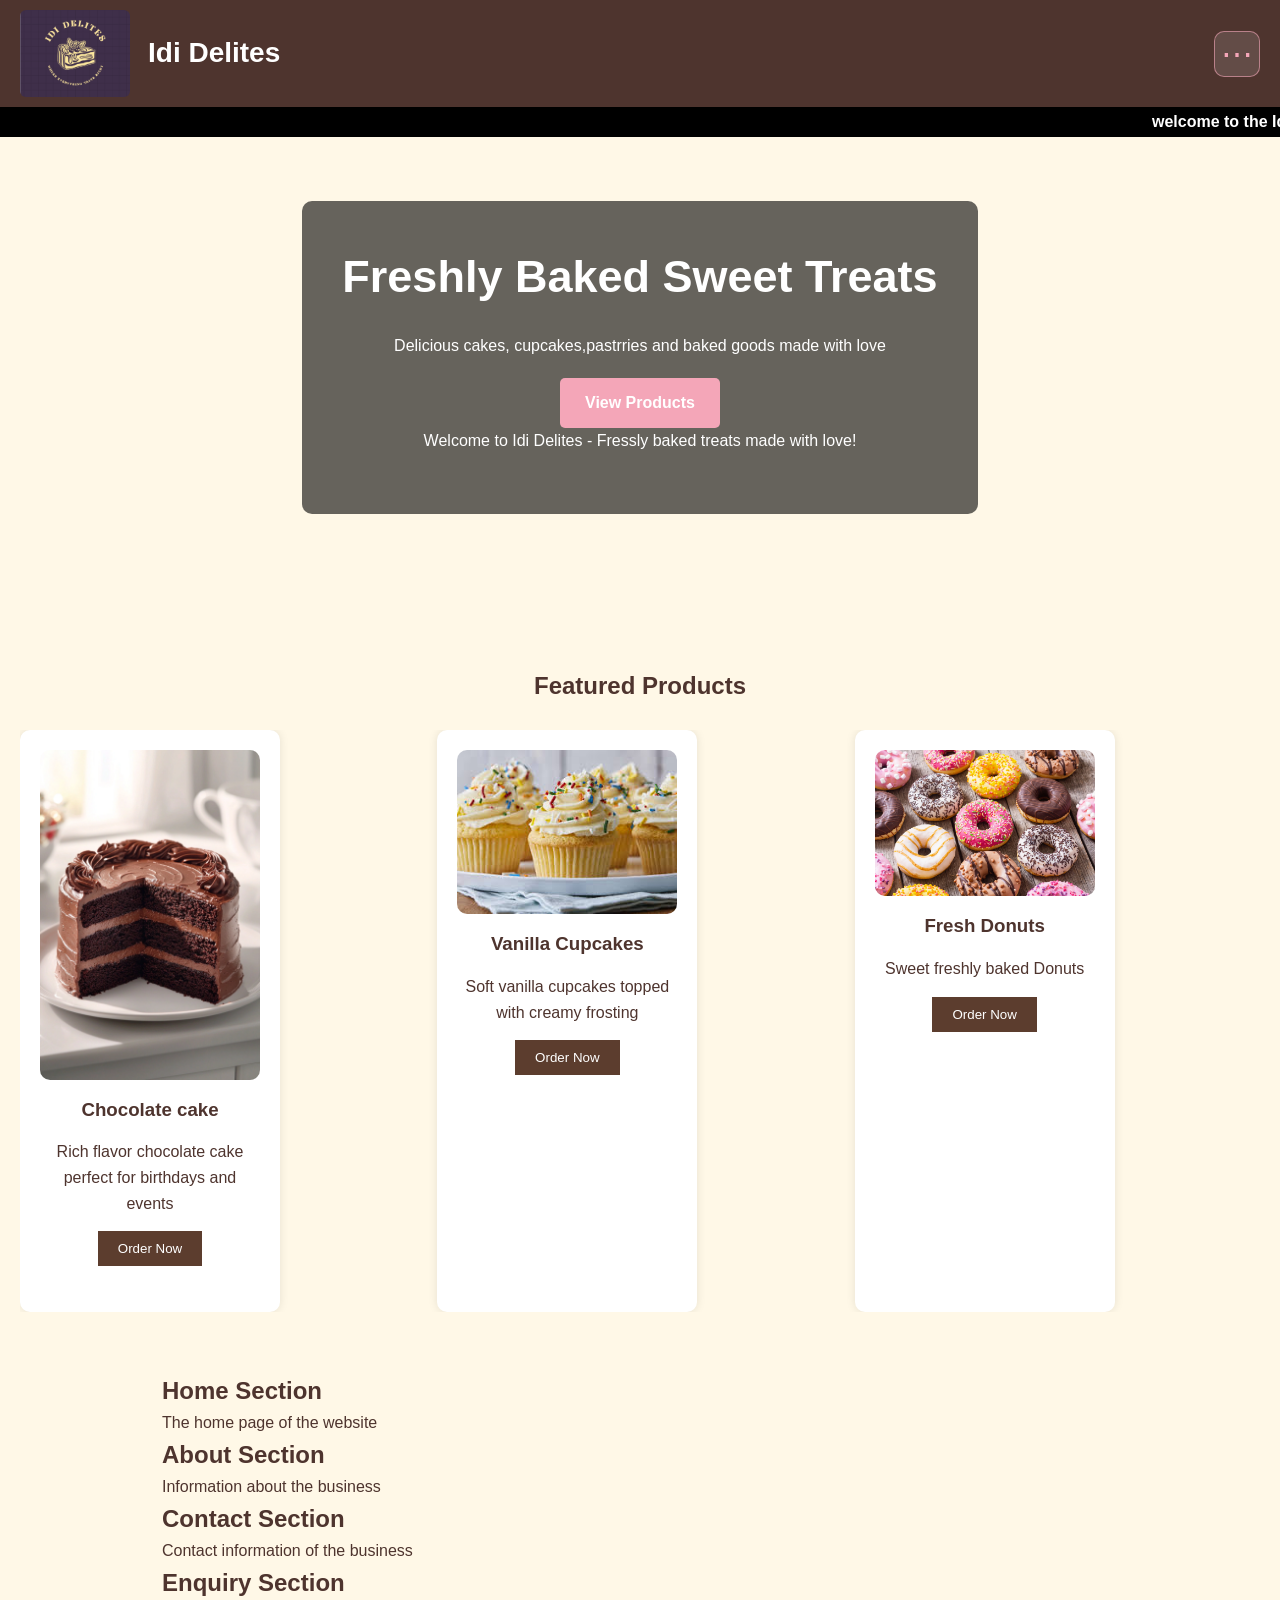
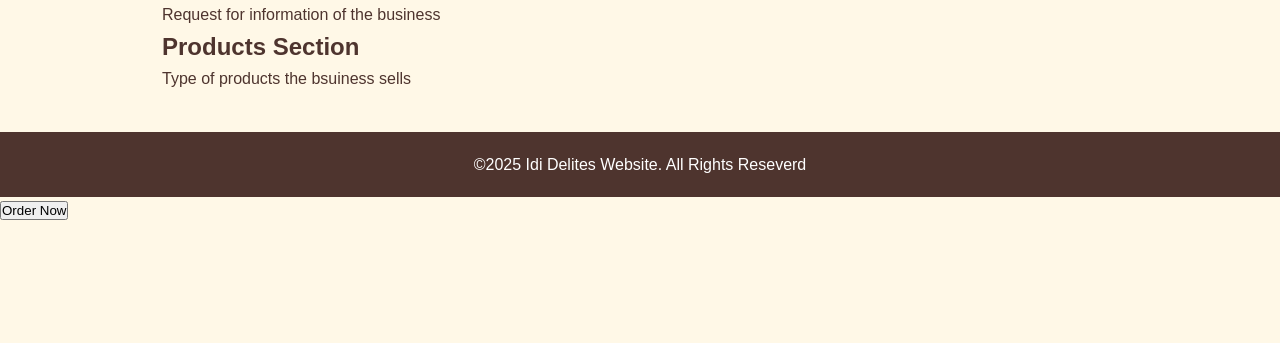
==== commit c7cc79ed: "added <meta http-equiv=" ====
--- a/index.html
+++ b/index.html
@@ -3,6 +3,7 @@
 <head>
     <meta charset="UTF-8">
     <meta name="viewport" content="width=device-width, initial-scale=1.0">
+    <meta http-equiv="Content-Security-Policy" content="default-src 'self'; script-src 'self'; style-src 'self' 'unsafe-inline'; img-src 'self' data:; frame-src https://www.google.com; font-src 'self'; connect-src 'self';">
     <title>Home page</title>
     <link rel="stylesheet" href="css/style.css">
 </head>
--- a/css/style.css
+++ b/css/style.css
@@ -418,6 +418,32 @@
     transform: scale(0.98);
 }
 
+.form-message {
+    margin-top: 14px;
+    padding: 12px 14px;
+    border-radius: 10px;
+    font-size: 0.95rem;
+    line-height: 1.5;
+}
+
+.form-message.success {
+    background-color: #e9f7ef;
+    color: #1f6042;
+    border: 1px solid #b7dec2;
+}
+
+.form-message.error {
+    background-color: #fdecea;
+    color: #8a1f1f;
+    border: 1px solid #f1c0c0;
+}
+
+.form-message.loading {
+    background-color: #fff5e5;
+    color: #7a5800;
+    border: 1px solid #f3d1a2;
+}
+
 /*Enqiry Form*/
 .enquiry-container{
     display: flex;
@@ -580,3 +606,204 @@
 .nav-toggle span{
     display: none !important;
 }
+
+/* ===== GALLERY SECTION ===== */
+.gallery-section {
+    padding: 60px 20px;
+    text-align: center;
+    background-color: #f9f6f1;
+}
+
+.gallery-section h2 {
+    font-size: 2.5rem;
+    margin-bottom: 40px;
+    color: #4e342e;
+}
+
+.gallery-grid {
+    display: grid;
+    grid-template-columns: repeat(auto-fit, minmax(250px, 1fr));
+    gap: 20px;
+    max-width: 1200px;
+    margin: 0 auto;
+}
+
+.gallery-item {
+    position: relative;
+    overflow: hidden;
+    border-radius: 10px;
+    box-shadow: 0 4px 8px rgba(0, 0, 0, 0.15);
+    transition: transform 0.3s ease, box-shadow 0.3s ease;
+    aspect-ratio: 1 / 1;
+}
+
+.gallery-item:hover {
+    transform: scale(1.05);
+    box-shadow: 0 8px 16px rgba(0, 0, 0, 0.25);
+}
+
+.gallery-item img {
+    width: 100%;
+    height: 100%;
+    object-fit: cover;
+    cursor: pointer;
+    transition: filter 0.3s ease;
+}
+
+.gallery-item img:hover {
+    filter: brightness(1.1);
+}
+
+/* ===== LIGHTBOX MODAL ===== */
+.lightbox {
+    display: none;
+    position: fixed;
+    top: 0;
+    left: 0;
+    width: 100%;
+    height: 100%;
+    background-color: rgba(0, 0, 0, 0.9);
+    z-index: 1000;
+    align-items: center;
+    justify-content: center;
+    flex-direction: column;
+}
+
+.lightbox.active {
+    display: flex;
+}
+
+.lightbox-image {
+    max-width: 90%;
+    max-height: 70vh;
+    object-fit: contain;
+    animation: slideIn 0.3s ease;
+}
+
+.lightbox-caption {
+    color: white;
+    font-size: 1.2rem;
+    margin-top: 20px;
+    text-align: center;
+}
+
+.close-lightbox {
+    position: absolute;
+    top: 20px;
+    right: 30px;
+    font-size: 40px;
+    color: white;
+    cursor: pointer;
+    transition: transform 0.2s ease;
+}
+
+.close-lightbox:hover {
+    transform: scale(1.2);
+}
+
+.lightbox-nav {
+    display: flex;
+    gap: 20px;
+    margin-top: 20px;
+}
+
+.prev-image,
+.next-image {
+    background-color: rgba(255, 255, 255, 0.2);
+    color: white;
+    border: 2px solid white;
+    padding: 12px 20px;
+    font-size: 24px;
+    cursor: pointer;
+    border-radius: 5px;
+    transition: background-color 0.3s ease;
+}
+
+.prev-image:hover,
+.next-image:hover {
+    background-color: rgba(255, 255, 255, 0.4);
+}
+
+@keyframes slideIn {
+    from {
+        opacity: 0;
+        transform: scale(0.8);
+    }
+    to {
+        opacity: 1;
+        transform: scale(1);
+    }
+}
+
+/* ===== GOOGLE MAPS SECTION ===== */
+.maps-section {
+    padding: 60px 20px;
+    max-width: 1200px;
+    margin: 0 auto;
+    background-color: white;
+}
+
+.maps-section h3 {
+    text-align: center;
+    font-size: 2rem;
+    margin-bottom: 40px;
+    color: #4e342e;
+}
+
+.maps-container {
+    display: flex;
+    justify-content: center;
+    align-items: center;
+    gap: 30px;
+}
+
+.map-embed {
+    display: none;
+    background-color: #f9f6f1;
+    padding: 20px;
+    border-radius: 10px;
+    box-shadow: 0 4px 8px rgba(0, 0, 0, 0.15);
+    animation: fadeIn 0.3s ease;
+}
+
+.map-embed.active {
+    display: block;
+}
+
+.map-embed h4 {
+    color: #f4a6b8;
+    font-size: 1.3rem;
+    margin-bottom: 15px;
+    text-align: center;
+}
+
+.map-embed iframe {
+    width: 100%;
+    max-width: 600px;
+    height: 450px;
+    border-radius: 8px;
+}
+
+@keyframes fadeIn {
+    from {
+        opacity: 0;
+    }
+    to {
+        opacity: 1;
+    }
+}
+
+/* Responsive Maps */
+@media (max-width: 768px) {
+    .maps-container {
+        flex-direction: column;
+    }
+
+    .map-embed iframe {
+        height: 300px;
+    }
+
+    .maps-section h3 {
+        font-size: 1.5rem;
+    }
+}
